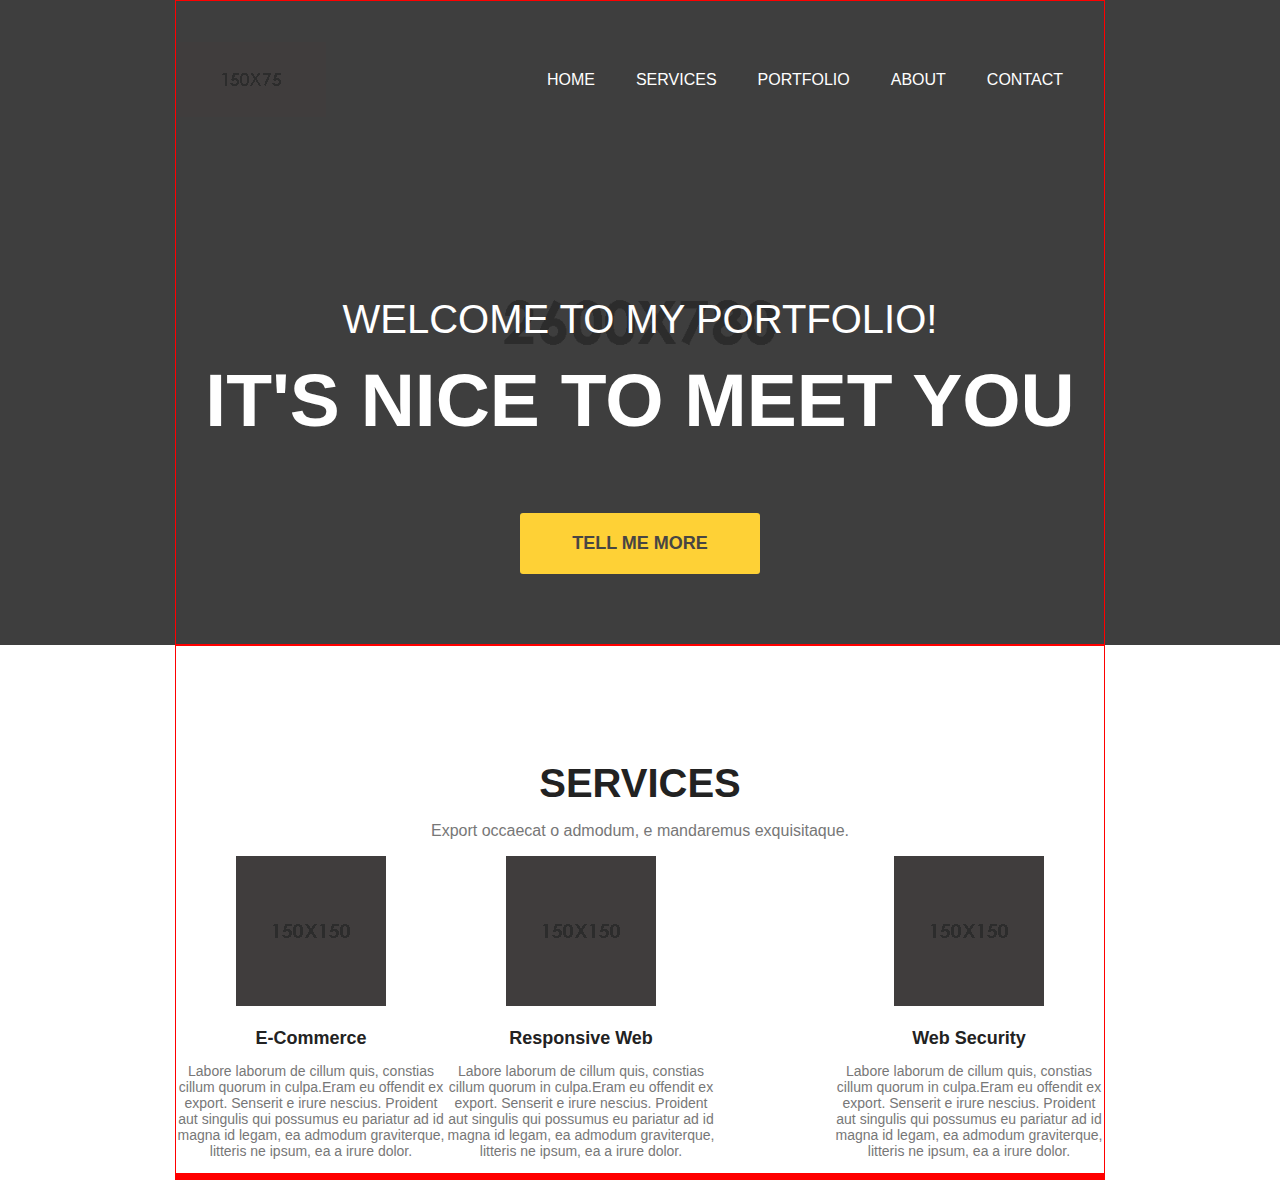
==== index.html @ 003c198b "first container done" ====
<!DOCTYPE html>
<html lang="en">

<head>
  <meta charset="UTF-8">
  <meta name="viewport" content="width=device-width, initial-scale=1.0">
  <meta http-equiv="X-UA-Compatible" content="ie=edge">
  <title>Ilja Magdenko Partfolio</title>
  <link rel="stylesheet" href="css/main.css">
</head>

<body>
  <header>
    <div class="container">
      <div class="heading clearfix">
        <img src="images/logo.png" alt="Logo" class="logo">
        <nav>
          <ul class="menu">
            <li>
              <a href="#">Home</a>
            </li>
            <li>
              <a href="#">Services</a>
            </li>
            <li>
              <a href="#">Portfolio</a>
            </li>
            <li>
              <a href="#">About</a>
            </li>
            <li>
              <a href="#">Contact</a>
            </li>
          </ul>
        </nav>
      </div>
      <div class="titles">
        <div class="titles_first">
          Welcome to my Portfolio!
        </div>
        <h1>
         It's nice to meet you
        </h1>
      </div>
      <a href="#" class="button">Tell Me More</a>
    </div>
  </header>

  <section>
    <div class="container">
      <div class="title">
        <h2>
            Services
          </h2>
        <p>
          Export occaecat o admodum, e mandaremus exquisitaque.
        </p>
      </div>
      <div class="services clearfix">
        <div class="services_item">
          <img src="images/client.png" alt="Service" class="">
          <h3>E-Commerce</h3>
          <p>Labore laborum de cillum quis, constias cillum quorum in culpa.Eram eu offendit ex export. Senserit e irure nescius. Proident aut singulis qui possumus eu pariatur ad id magna id legam, ea admodum graviterque, litteris ne ipsum, ea a irure dolor.</p>
        </div>
        <div class="services_item">
          <img src="images/client.png" alt="Service" class="">
          <h3>Responsive Web</h3>
          <p>Labore laborum de cillum quis, constias cillum quorum in culpa.Eram eu offendit ex export. Senserit e irure nescius. Proident aut singulis qui possumus eu pariatur ad id magna id legam, ea admodum graviterque, litteris ne ipsum, ea a irure dolor.</p>
        </div>
        <div class="services_item">
          <img src="images/client.png" alt="Service" class="">
          <h3>Web Security</h3>
          <p>Labore laborum de cillum quis, constias cillum quorum in culpa.Eram eu offendit ex export. Senserit e irure nescius. Proident aut singulis qui possumus eu pariatur ad id magna id legam, ea admodum graviterque, litteris ne ipsum, ea a irure dolor.</p>
        </div>
      </div>
    </div>
  </section>

  <section>
    <div class="container">

    </div>
  </section>

  <section>
    <div class="container">

    </div>
  </section>

  <footer>
    <div class="container">

    </div>
  </footer>
</body>

</html>
---- css/main.css ----
body {
  padding: 0;
  margin: 0;
  font-family: Arial, sans-serif;
  color: #222;
}

.clearfix::after{
  content: '';
  display: table;
  width: 100%;
  clear: both;
}

div {
  box-sizing: border-box;
}

header {
  background: url(../images/background.png) no-repeat center top / cover;
}

.container {
  width: 930px;
  border: 1px solid red;
  margin: 0 auto;
}

.logo {
  margin-top: 41px;
  float: left;
}

nav {
  float: right;
  margin-top: 70px;
}

.menu {
  padding: 0px;
  margin: 0px;
  display: block;
}

.menu li {
  float: left;
  display: block;
  margin-right: 41px;
}

.menu a {
  color: #fff;
  text-decoration: none;
  text-transform: uppercase;
  font-style: 14px;
}

.titles_first {
  font-size: 40px;
  color: #fff;
  text-transform: uppercase;
  text-align: center;
  margin-top: 180px;
}

h1 {
  font-size: 75px;
  color: #fff;
  text-transform: uppercase;
  text-align: center;
  margin: 15px;
}

.button {
  background: #fed136;
  color: #484543;
  display: block;
  border-radius: 3px;
  width: 240px;
  padding: 20px 0;
  margin: 0 auto;
  text-decoration: none;
  text-align: center;
  text-transform: uppercase;
  font-weight: bold;
  font-size: 18px;
  margin-top: 70px;
  margin-bottom: 70px;
}

.title {
  padding-top: 115px;
}

.title h2 {
  font-size: 40px;
  font-weight: bold;
  text-align: center;
  text-transform: uppercase;
  margin: 0;
}

.title p {
  color: #777;
  text-align: center;
  font-size: 16px;
  margin-top: : 5px;
}

.services{

}

.services_item{
  width: 270px;
  float: left;
  text-align: center;
}

.services_item h3 {
  font-size: 18px;
  margin-bottom: 5px;

}
.services_item p {
  color: #777;
  font-size: 14px;
}

.services_item:last-child {
  float: right;
}
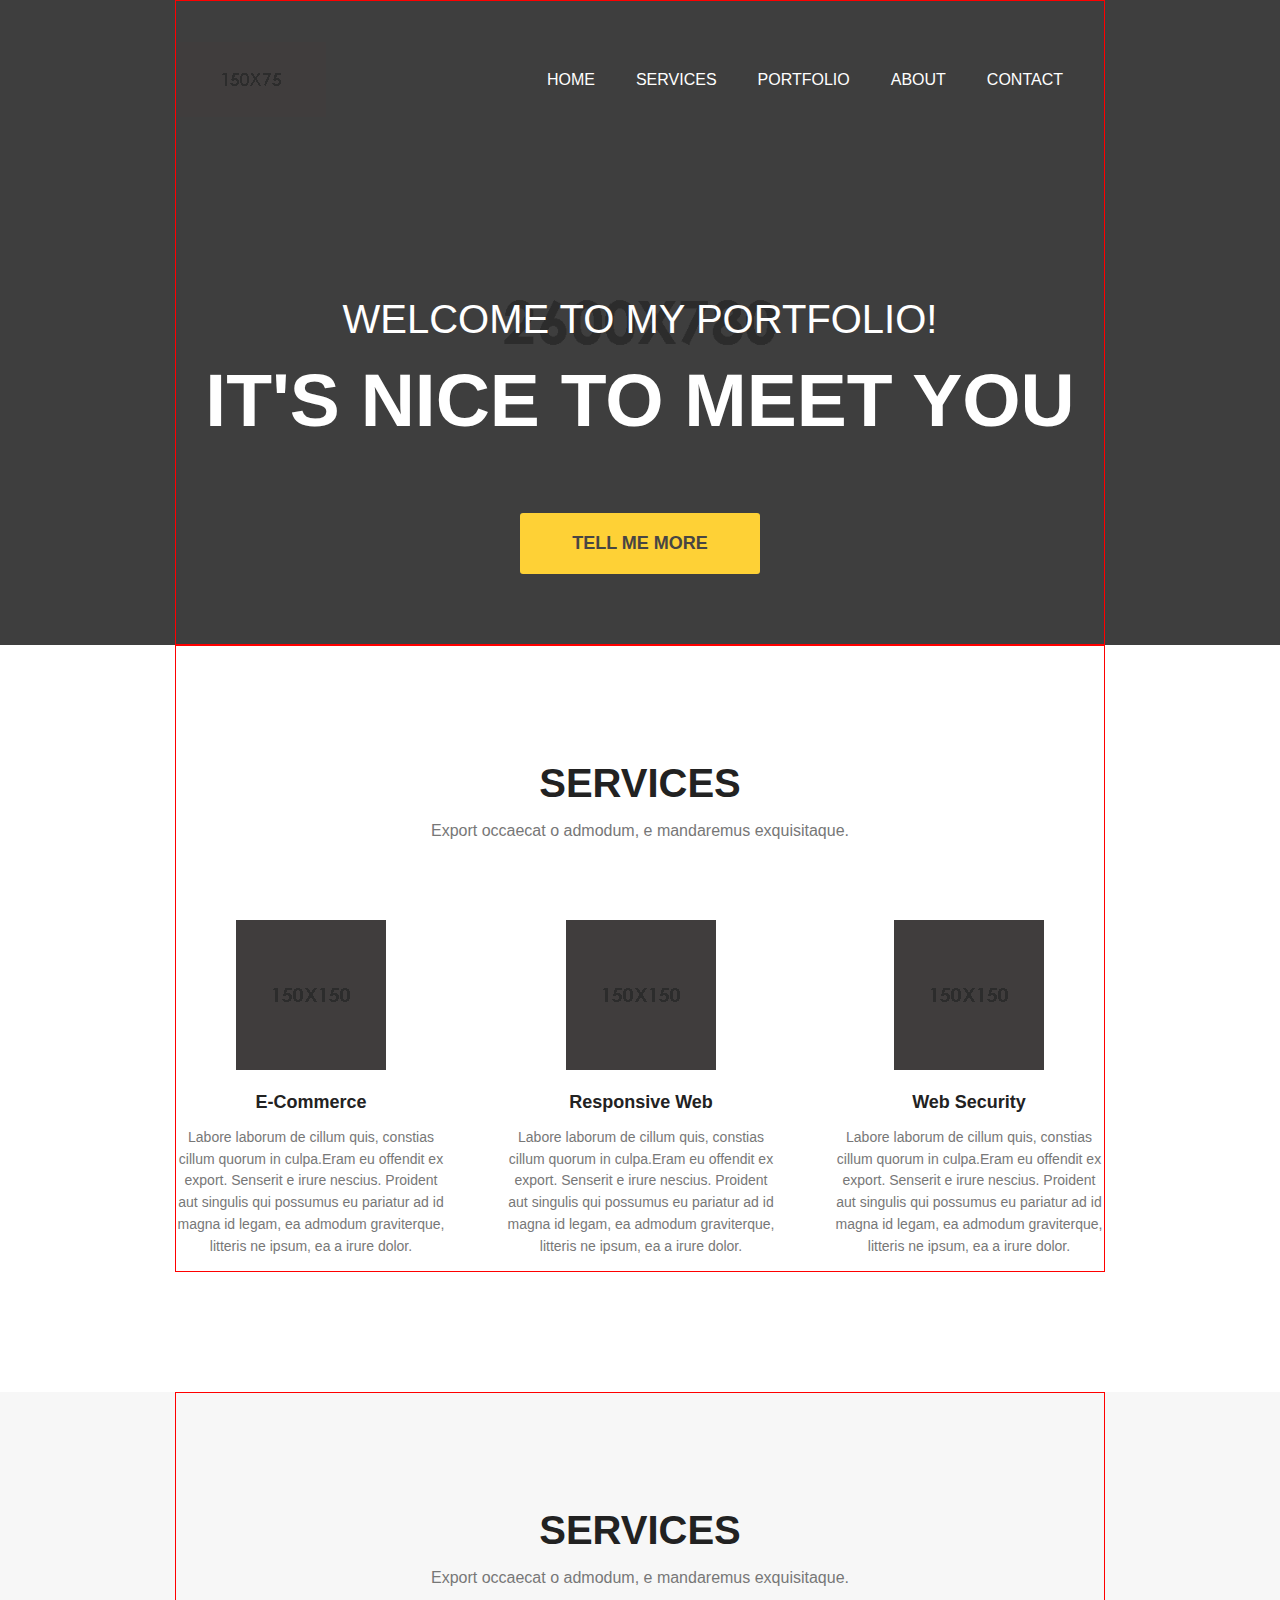
==== commit b8335203: "done second selection" ====
--- a/index.html
+++ b/index.html
@@ -46,7 +46,7 @@
     </div>
   </header>
 
-  <section>
+  <section id="services">
     <div class="container">
       <div class="title">
         <h2>
@@ -76,9 +76,16 @@
     </div>
   </section>
 
-  <section>
+  <section id="portfolio">
     <div class="container">
-
+      <div class="title">
+        <h2>
+            Services
+          </h2>
+        <p>
+          Export occaecat o admodum, e mandaremus exquisitaque.
+        </p>
+      </div>
     </div>
   </section>
 
--- a/css/main.css
+++ b/css/main.css
@@ -108,7 +108,7 @@
 }
 
 .services{
-
+  margin-top: 80px;
 }
 
 .services_item{
@@ -125,8 +125,21 @@
 .services_item p {
   color: #777;
   font-size: 14px;
+  line-height: 1.55em;
 }
 
 .services_item:last-child {
   float: right;
 }
+
+.services_item:nth-child(2){
+  margin-left: 60px;
+}
+
+#services {
+  padding-bottom: 120px;
+}
+
+#portfolio {
+  background: #f7f7f7;
+}
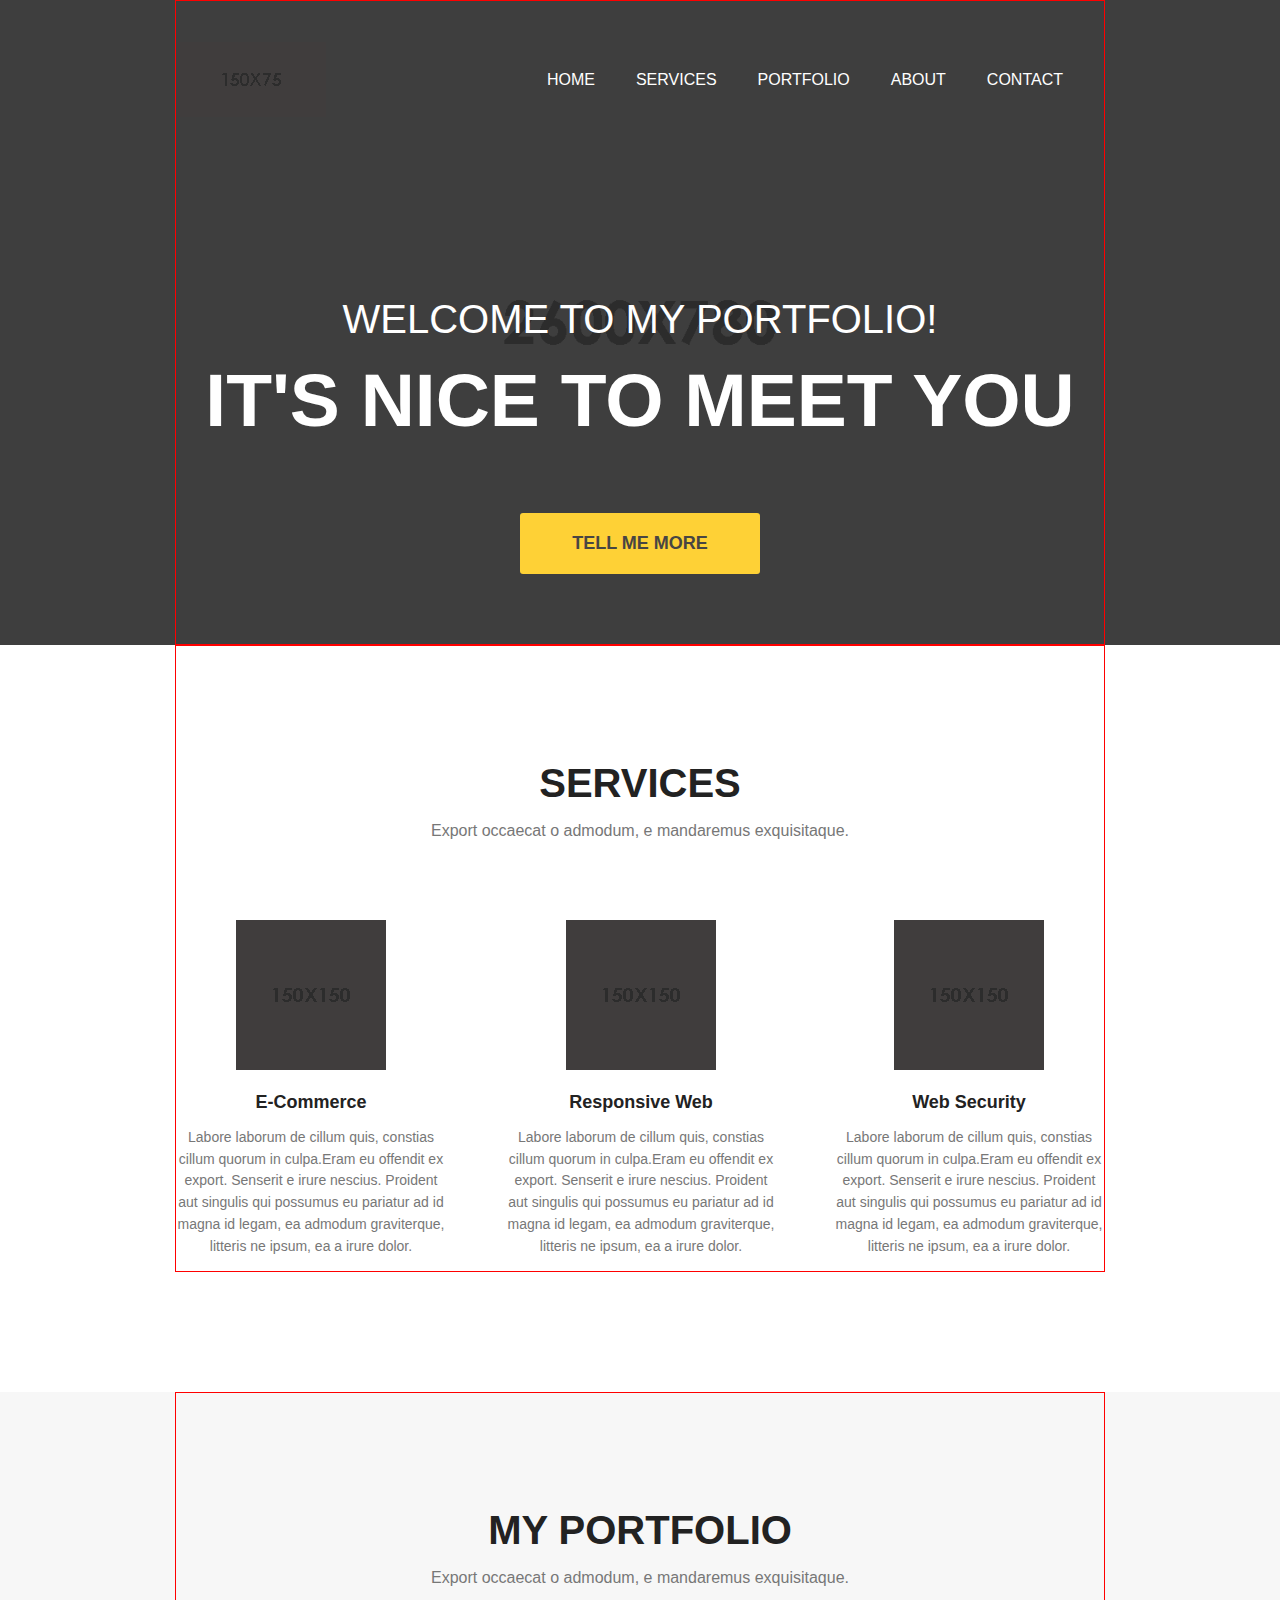
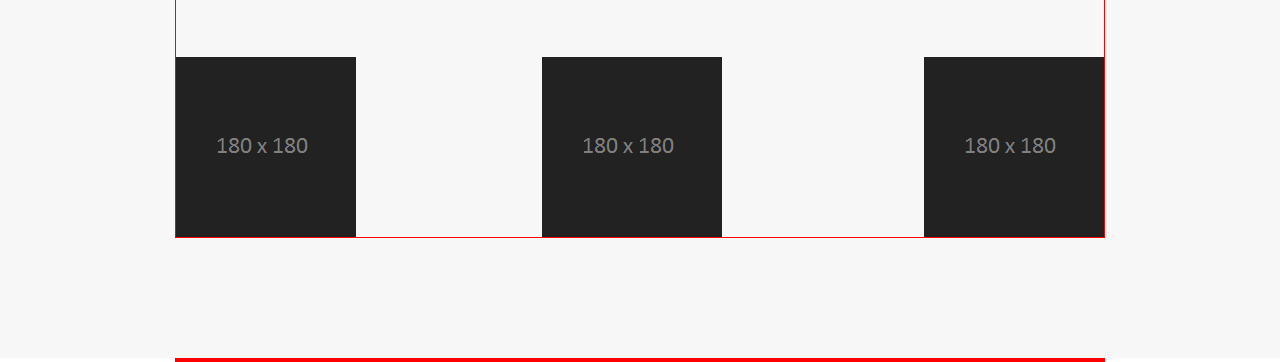
==== commit 6b34b42c: "done 3rd one" ====
--- a/index.html
+++ b/index.html
@@ -80,11 +80,16 @@
     <div class="container">
       <div class="title">
         <h2>
-            Services
+            My Portfolio
           </h2>
         <p>
           Export occaecat o admodum, e mandaremus exquisitaque.
         </p>
+        <div class="works clearfix">
+          <img src="images\apple-touch-icon.png" alt="porfolio">
+          <img src="images\apple-touch-icon.png" alt="porfolio">
+          <img src="images\apple-touch-icon.png" alt="porfolio">
+        </div>
       </div>
     </div>
   </section>
--- a/css/main.css
+++ b/css/main.css
@@ -142,4 +142,21 @@
 
 #portfolio {
   background: #f7f7f7;
+  padding-bottom: 120px;
 }
+
+.works{
+  margin-top: 70px;
+}
+
+.works img{
+  float: left;
+}
+
+.works img:nth-child(2){
+  margin-left: 20%;
+}
+
+.works img:last-child{
+  float: right;
+}
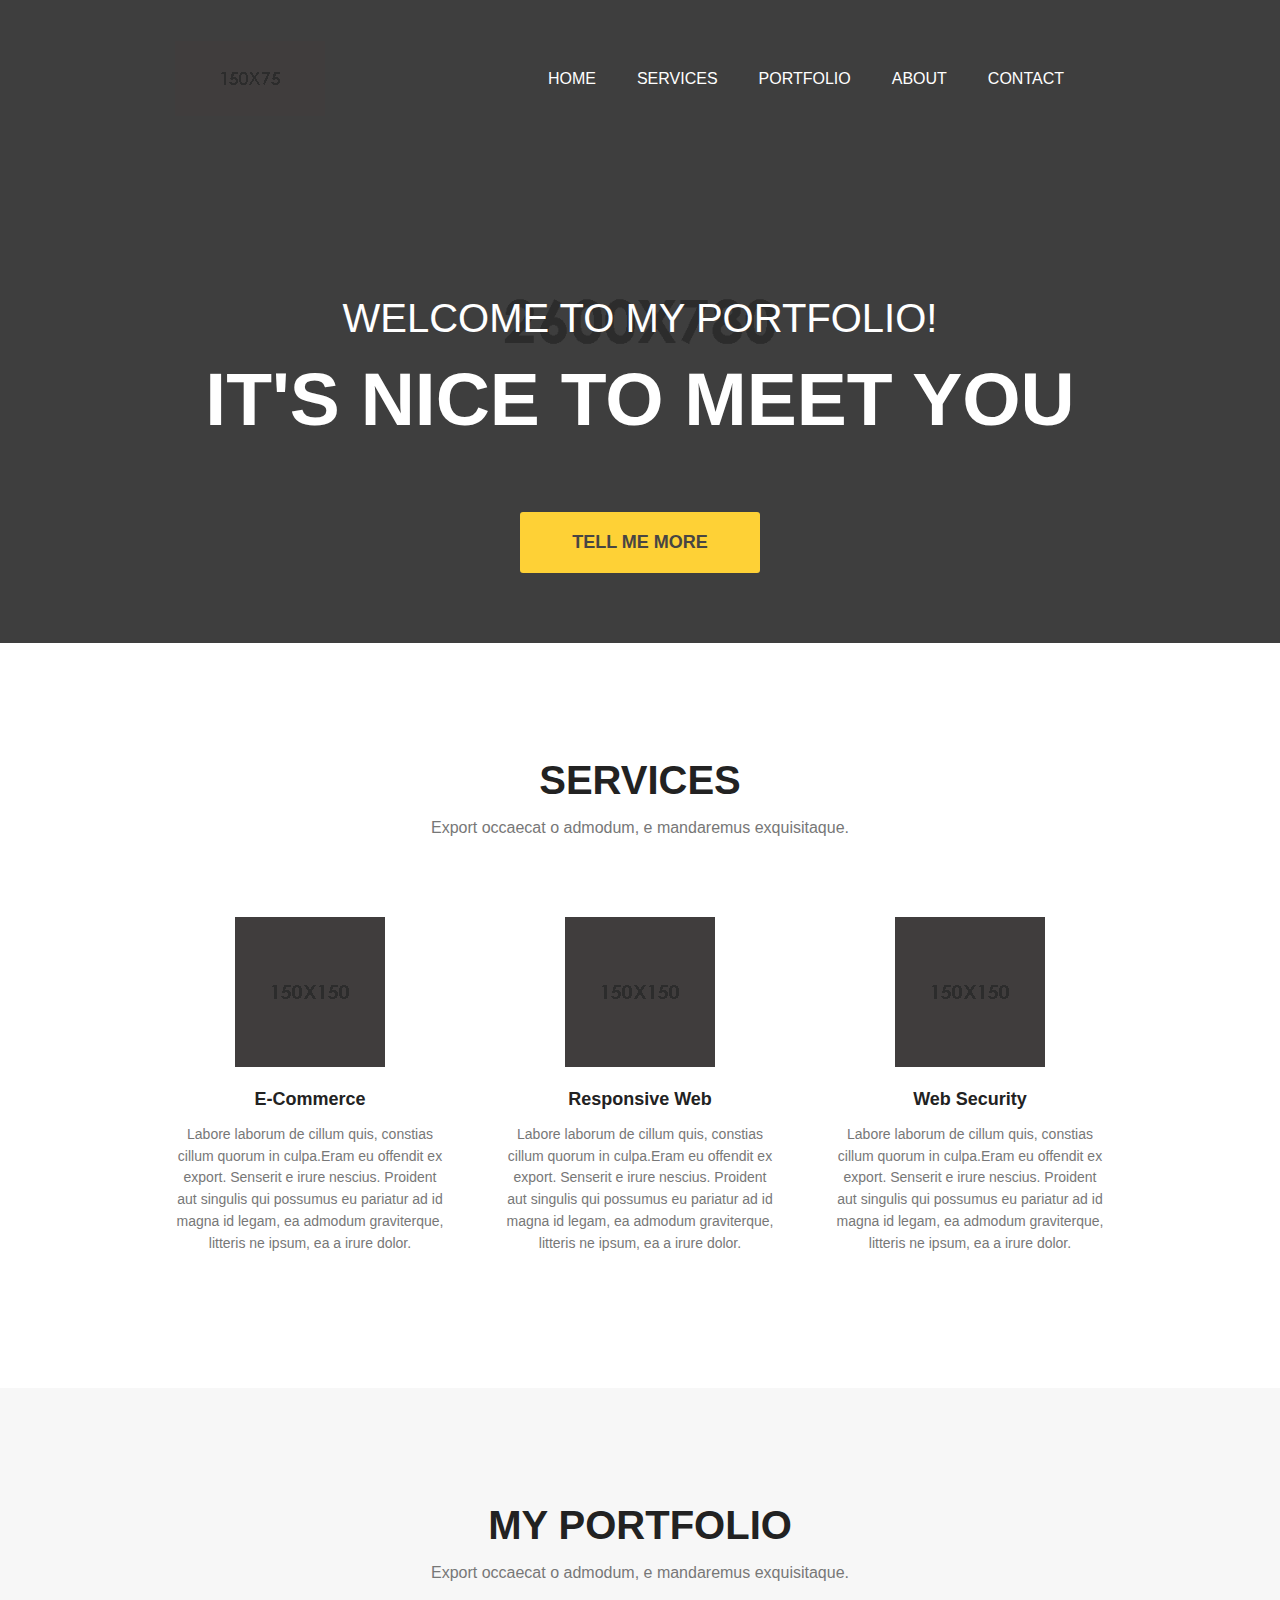
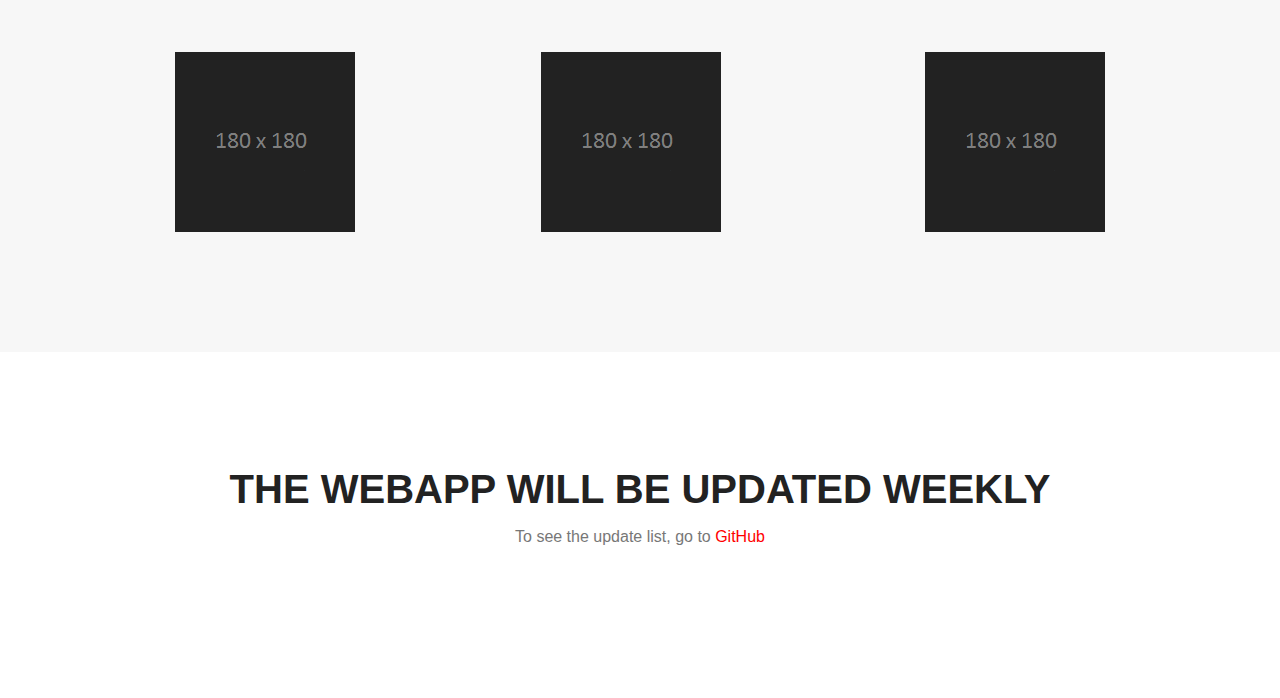
==== commit 72346f9c: "The last edit for 16/10/17" ====
--- a/index.html
+++ b/index.html
@@ -11,7 +11,7 @@
 
 <body>
   <header>
-    <div class="container">
+    <div class="container clearfix">
       <div class="heading clearfix">
         <img src="images/logo.png" alt="Logo" class="logo">
         <nav>
@@ -94,9 +94,24 @@
     </div>
   </section>
 
-  <section>
+  <section id="experience">
     <div class="container">
+      <div class="title">
+        <div class="experience">
+          <h2>
+            The webapp will be updated weekly
+          </h2>
+          <p>
+            To see the update list, go to
+            <a href="https://github.com/duntik/duntik.github.io/commits/master">GitHub</a>
+          </p>
+          <ul class="experiance_table">
+            <div class="uni clearfix">
 
+            </div>
+        </div>
+        </ul>
+      </div>
     </div>
   </section>
 
--- a/css/main.css
+++ b/css/main.css
@@ -22,7 +22,6 @@
 
 .container {
   width: 930px;
-  border: 1px solid red;
   margin: 0 auto;
 }
 
@@ -160,3 +159,12 @@
 .works img:last-child{
   float: right;
 }
+
+#experience {
+  padding-bottom: 120px;
+}
+
+.experience a{
+  text-decoration: none;
+  color: red;
+}
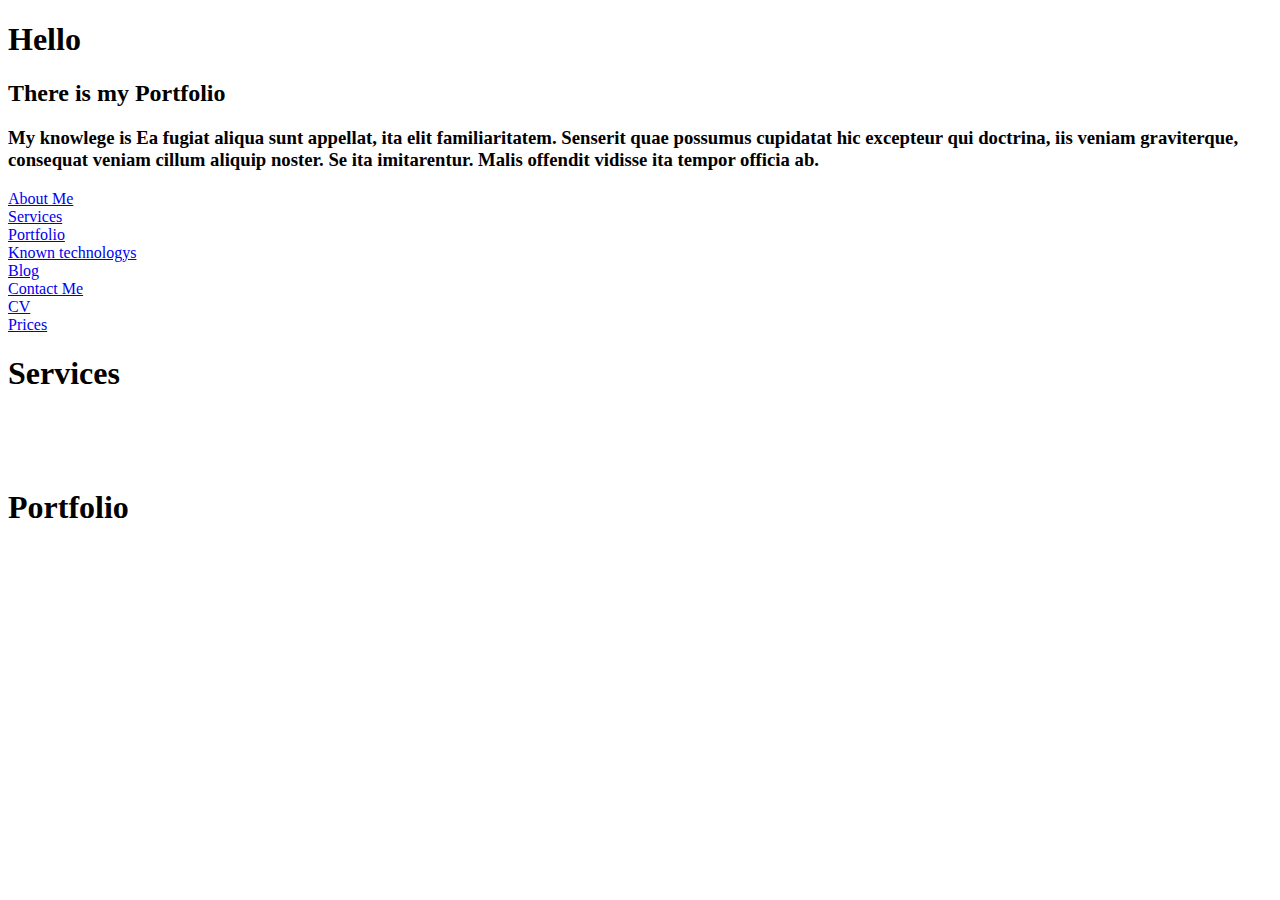
==== commit 16ce4cf9: "sratch" ====
--- a/index.html
+++ b/index.html
@@ -5,121 +5,57 @@
   <meta charset="UTF-8">
   <meta name="viewport" content="width=device-width, initial-scale=1.0">
   <meta http-equiv="X-UA-Compatible" content="ie=edge">
-  <title>Ilja Magdenko Partfolio</title>
-  <link rel="stylesheet" href="css/main.css">
+  <link rel="stylesheet" href="css/main2.css">
+  <link rel="stylesheet" href="/css/main-media.css">
+  <link href="https://fonts.googleapis.com/css?family=Maven+Pro:400,500,700" rel="stylesheet">
+  <title>Duntik Portfolio</title>
 </head>
 
 <body>
-  <header>
-    <div class="container clearfix">
-      <div class="heading clearfix">
-        <img src="images/logo.png" alt="Logo" class="logo">
-        <nav>
-          <ul class="menu">
-            <li>
-              <a href="#">Home</a>
-            </li>
-            <li>
-              <a href="#">Services</a>
-            </li>
-            <li>
-              <a href="#">Portfolio</a>
-            </li>
-            <li>
-              <a href="#">About</a>
-            </li>
-            <li>
-              <a href="#">Contact</a>
-            </li>
-          </ul>
-        </nav>
+  <div class="main">
+    <div class="first">
+      <div class="left">
+        <div class="content-left">
+          <h1>Hello</h1>
+          <h2>There is my Portfolio</h2>
+          <h3>My knowlege is Ea fugiat aliqua sunt appellat, ita elit familiaritatem. Senserit quae possumus cupidatat hic excepteur qui doctrina, iis veniam
+            graviterque, consequat veniam cillum aliquip noster. Se ita imitarentur. Malis
+            offendit vidisse ita tempor officia ab. </h3>
+        </div>
       </div>
-      <div class="titles">
-        <div class="titles_first">
-          Welcome to my Portfolio!
-        </div>
-        <h1>
-         It's nice to meet you
-        </h1>
-      </div>
-      <a href="#" class="button">Tell Me More</a>
-    </div>
-  </header>
-
-  <section id="services">
-    <div class="container">
-      <div class="title">
-        <h2>
-            Services
-          </h2>
-        <p>
-          Export occaecat o admodum, e mandaremus exquisitaque.
-        </p>
-      </div>
-      <div class="services clearfix">
-        <div class="services_item">
-          <img src="images/client.png" alt="Service" class="">
-          <h3>E-Commerce</h3>
-          <p>Labore laborum de cillum quis, constias cillum quorum in culpa.Eram eu offendit ex export. Senserit e irure nescius. Proident aut singulis qui possumus eu pariatur ad id magna id legam, ea admodum graviterque, litteris ne ipsum, ea a irure dolor.</p>
-        </div>
-        <div class="services_item">
-          <img src="images/client.png" alt="Service" class="">
-          <h3>Responsive Web</h3>
-          <p>Labore laborum de cillum quis, constias cillum quorum in culpa.Eram eu offendit ex export. Senserit e irure nescius. Proident aut singulis qui possumus eu pariatur ad id magna id legam, ea admodum graviterque, litteris ne ipsum, ea a irure dolor.</p>
-        </div>
-        <div class="services_item">
-          <img src="images/client.png" alt="Service" class="">
-          <h3>Web Security</h3>
-          <p>Labore laborum de cillum quis, constias cillum quorum in culpa.Eram eu offendit ex export. Senserit e irure nescius. Proident aut singulis qui possumus eu pariatur ad id magna id legam, ea admodum graviterque, litteris ne ipsum, ea a irure dolor.</p>
+      <div class="right">
+        <div class="top-menu">
+          <li><a href="#" class="menu-links">About Me</a></li>
+          <li><a href="#" class="menu-links">Services</a></li>
+          <li><a href="#" class="menu-links">Portfolio</a></li>
+          <li><a href="#" class="menu-links">Known technologys</a></li>
+          <li><a href="#" class="menu-links">Blog</a></li>
+          <li><a href="#" class="menu-links">Contact Me</a></li>
+          <li><a href="#" class="menu-links">CV</a></li>
+          <li><a href="#" class="get-started-btn menu-links">Prices</a></li>
         </div>
       </div>
     </div>
-  </section>
-
-  <section id="portfolio">
-    <div class="container">
-      <div class="title">
-        <h2>
-            My Portfolio
-          </h2>
-        <p>
-          Export occaecat o admodum, e mandaremus exquisitaque.
-        </p>
-        <div class="works clearfix">
-          <img src="images\apple-touch-icon.png" alt="porfolio">
-          <img src="images\apple-touch-icon.png" alt="porfolio">
-          <img src="images\apple-touch-icon.png" alt="porfolio">
+    <div class="second">
+      <div class="second-left">
+        <h1>Services</h1>
+        <div class="services-btn">
+          <div class="first-sv">
+            <img src="images/prices/deviantart-256.png" alt="" class="ser-image">
+          </div>
+          <div class="second-sv">
+            <img src="images/prices/deviantart-256.png" alt="" class="ser-image">
+          </div>
+          <div class="extra-sv">
+            <img src="images/prices/deviantart-256.png" alt="" class="ser-image">
+          </div>
         </div>
       </div>
-    </div>
-  </section>
-
-  <section id="experience">
-    <div class="container">
-      <div class="title">
-        <div class="experience">
-          <h2>
-            The webapp will be updated weekly
-          </h2>
-          <p>
-            To see the update list, go to
-            <a href="https://github.com/duntik/duntik.github.io/commits/master">GitHub</a>
-          </p>
-          <ul class="experiance_table">
-            <div class="uni clearfix">
-
-            </div>
-        </div>
-        </ul>
+      <div class="second-right">
+        <h1>Portfolio</h1>
       </div>
     </div>
-  </section>
-
-  <footer>
-    <div class="container">
-
-    </div>
-  </footer>
+  </div>
 </body>
 
 </html>
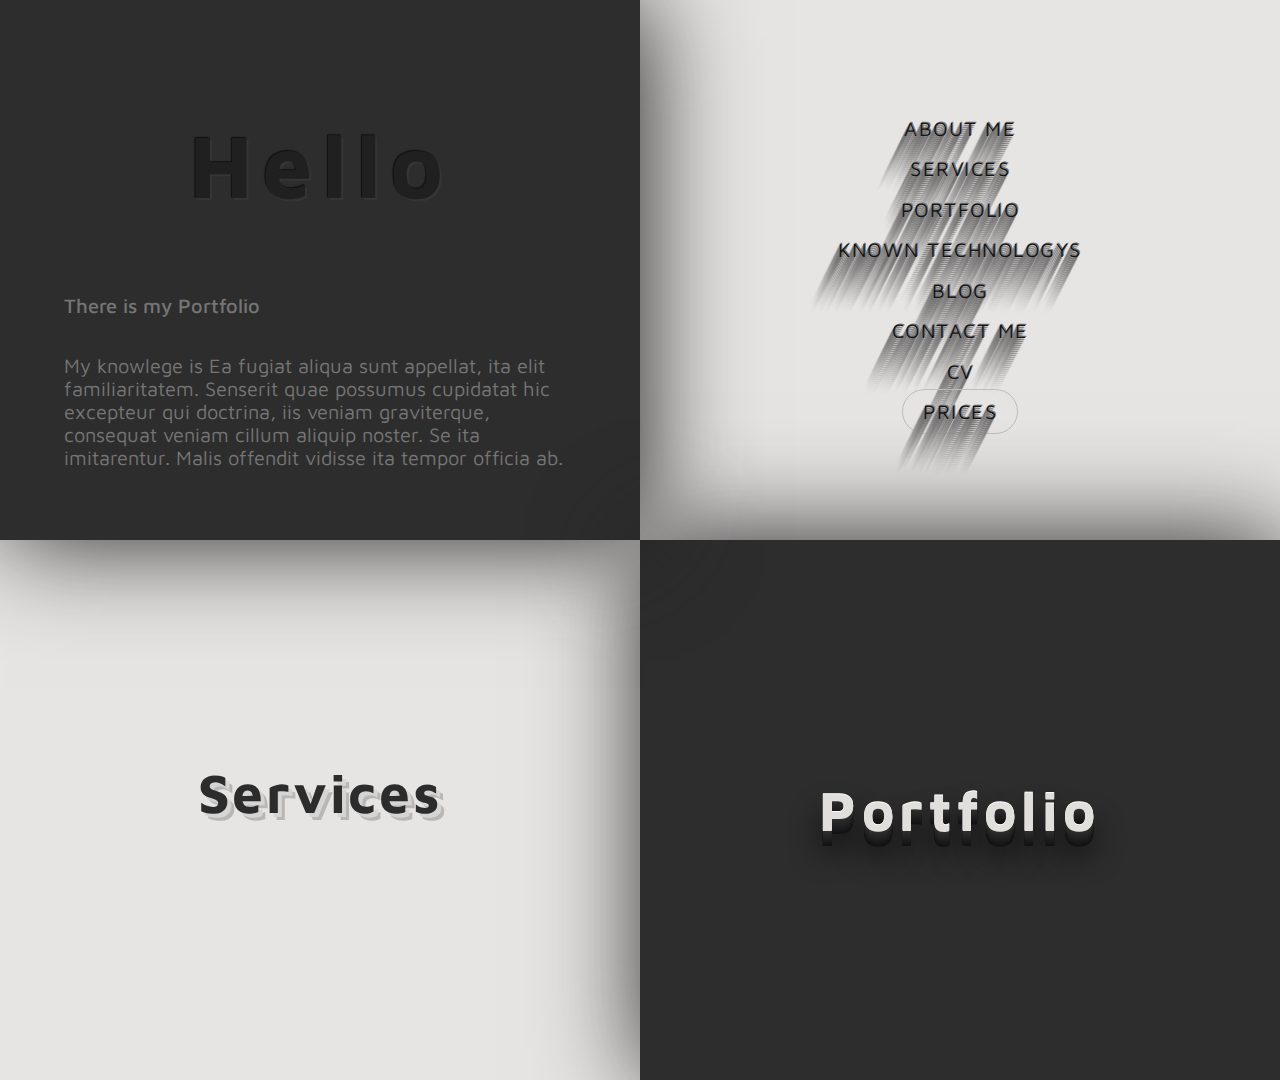
==== commit 11eb8599: "Updated Design" ====
--- a/index.html
+++ b/index.html
@@ -5,10 +5,10 @@
   <meta charset="UTF-8">
   <meta name="viewport" content="width=device-width, initial-scale=1.0">
   <meta http-equiv="X-UA-Compatible" content="ie=edge">
-  <link rel="stylesheet" href="css/main2.css">
+  <link rel="stylesheet" href="/css/main.css">
   <link rel="stylesheet" href="/css/main-media.css">
   <link href="https://fonts.googleapis.com/css?family=Maven+Pro:400,500,700" rel="stylesheet">
-  <title>Duntik Portfolio</title>
+  <title>Duntik Portfolio and CV</title>
 </head>
 
 <body>
@@ -58,4 +58,4 @@
   </div>
 </body>
 
-</html>
+</html>--- a/css/main.css
+++ b/css/main.css
@@ -0,0 +1,144 @@
+*, *::before. *::after {
+  box-sizing: border-box;
+}
+
+body {
+  padding: 0;
+  margin: 0;
+  font-family: 'Maven Pro', sans-serif;
+  color: #222;
+  background: #e7e5e4;
+}
+
+html {
+  font-size: 10px;
+}
+
+.first {
+  display: flex;
+  height: 60vh;
+  background: #2d2d2d;
+}
+
+.left {
+  width: 50%;
+  box-shadow: 5px 0 100px #212121;
+  z-index: 2;
+  min-height: 500px;
+}
+
+.content-left {
+  display: flex;
+  flex-flow: column;
+  align-items: center;
+  justify-content: center;
+  height: 100%;
+}
+
+.content-left h1 {
+  font-size: 9rem;
+  color: #202020;
+  background-color: #2d2d2d;
+  letter-spacing: .1em;
+  text-shadow: -1px -1px 1px #111, 2px 2px 1px #363636;
+}
+
+.content-left h2 {
+  font-size: 2rem;
+  width: 80%;
+  font-weight: 500;
+  color: #757575;
+}
+
+.content-left h3 {
+  font-size: 2rem;
+  width: 80%;
+  font-weight: 200;
+  color: #757575;
+}
+
+.right {
+  display: flex;
+  width: 50%;
+  height: 100%;
+  background: #e7e5e4;
+  align-items: center;
+  min-height: 500px;
+}
+
+.top-menu {
+  height: 60%;
+  width: 100%;
+  display: flex;
+  flex-flow: column;
+  align-items: center;
+  text-transform: uppercase;
+  justify-content: space-around;
+}
+
+.top-menu li {
+  list-style: none;
+  color: #131313;
+  letter-spacing: .15em;
+  text-shadow: 1px -1px 0 #767676, -1px 2px 1px #737272, -2px 4px 1px #767474, -3px 6px 1px #787777, -4px 8px 1px #7b7a7a, -5px 10px 1px #7f7d7d, -6px 12px 1px #828181, -7px 14px 1px #868585, -8px 16px 1px #8b8a89, -9px 18px 1px #8f8e8d, -10px 20px 1px #949392, -11px 22px 1px #999897, -12px 24px 1px #9e9c9c, -13px 26px 1px #a3a1a1, -14px 28px 1px #a8a6a6, -15px 30px 1px #adabab, -16px 32px 1px #b2b1b0, -17px 34px 1px #b7b6b5, -18px 36px 1px #bcbbba, -19px 38px 1px #c1bfbf, -20px 40px 1px #c6c4c4, -21px 42px 1px #cbc9c8, -22px 44px 1px #cfcdcd, -23px 46px 1px #d4d2d1, -24px 48px 1px #d8d6d5, -25px 50px 1px #dbdad9, -26px 52px 1px #dfdddc, -27px 54px 1px #e2e0df, -28px 56px 1px #e4e3e2;
+}
+
+.top-menu a {
+  text-decoration: none;
+  color: #131313;
+  font-size: 2rem;
+}
+
+.get-started-btn {
+  color: red;
+  border: 1px solid #BDBDBD;
+  padding: 1rem 2rem;
+  border-radius: 100px;
+}
+
+.second {
+  display: flex;
+  height: 60vh;
+  background: #2d2d2d;
+}
+
+.second-left {
+  display: flex;
+  width: 50%;
+  height: 100%;
+  background-color: #e7e5e4;
+  flex-flow: column;
+  align-items: center;
+  justify-content: center;
+}
+
+.second-left h1 {
+  font-size: 5.5rem;
+  color: #2c2c2c;
+  letter-spacing: .05em;
+  text-shadow: 4px 4px 0px #d5d5d5, 7px 7px 0px rgba(0, 0, 0, 0.2);
+}
+
+.service-btn {
+  display: flex;
+  flex-direction: row;
+  flex-wrap: wrap;
+  flex-flow: row-reverse;
+}
+
+.second-right {
+  display: flex;
+  width: 50%;
+  height: 100%;
+  box-shadow: 5px 0 100px #212121;
+  flex-flow: column;
+  align-items: center;
+  justify-content: center;
+}
+
+.second-right h1 {
+  font-size: 5.5rem;
+  color: #e0dfdc;
+  letter-spacing: .1em;
+  text-shadow: 0 -1px 0 #fff, 0 1px 0 #2e2e2e, 0 2px 0 #2c2c2c, 0 3px 0 #2a2a2a, 0 4px 0 #282828, 0 5px 0 #262626, 0 6px 0 #242424, 0 7px 0 #222, 0 8px 0 #202020, 0 9px 0 #1e1e1e, 0 10px 0 #1c1c1c, 0 11px 0 #1a1a1a, 0 12px 0 #181818, 0 13px 0 #161616, 0 14px 0 #141414, 0 15px 0 #121212, 0 22px 30px rgba(0, 0, 0, 0.9);
+}--- a/css/main-media.css
+++ b/css/main-media.css
@@ -0,0 +1,37 @@
+@media (max-width: 1199px) {
+  html {
+    font-size: 8px;
+  }
+  .first {
+    flex-direction: column;
+    display: flex;
+    height: 100vh;
+  }
+  .left {
+    height: 50%;
+    width: 100%;
+  }
+  .right {
+    width: 100%;
+    height: 50%;
+  }
+}
+
+@media (max-width: 991px) {
+  html {
+    font-size: 5px;
+  }
+  .first {
+    flex-direction: column;
+    display: flex;
+    height: 100vh;
+  }
+  .left {
+    height: 50%;
+    width: 100%;
+  }
+  .right {
+    width: 100%;
+    height: 50%;
+  }
+}
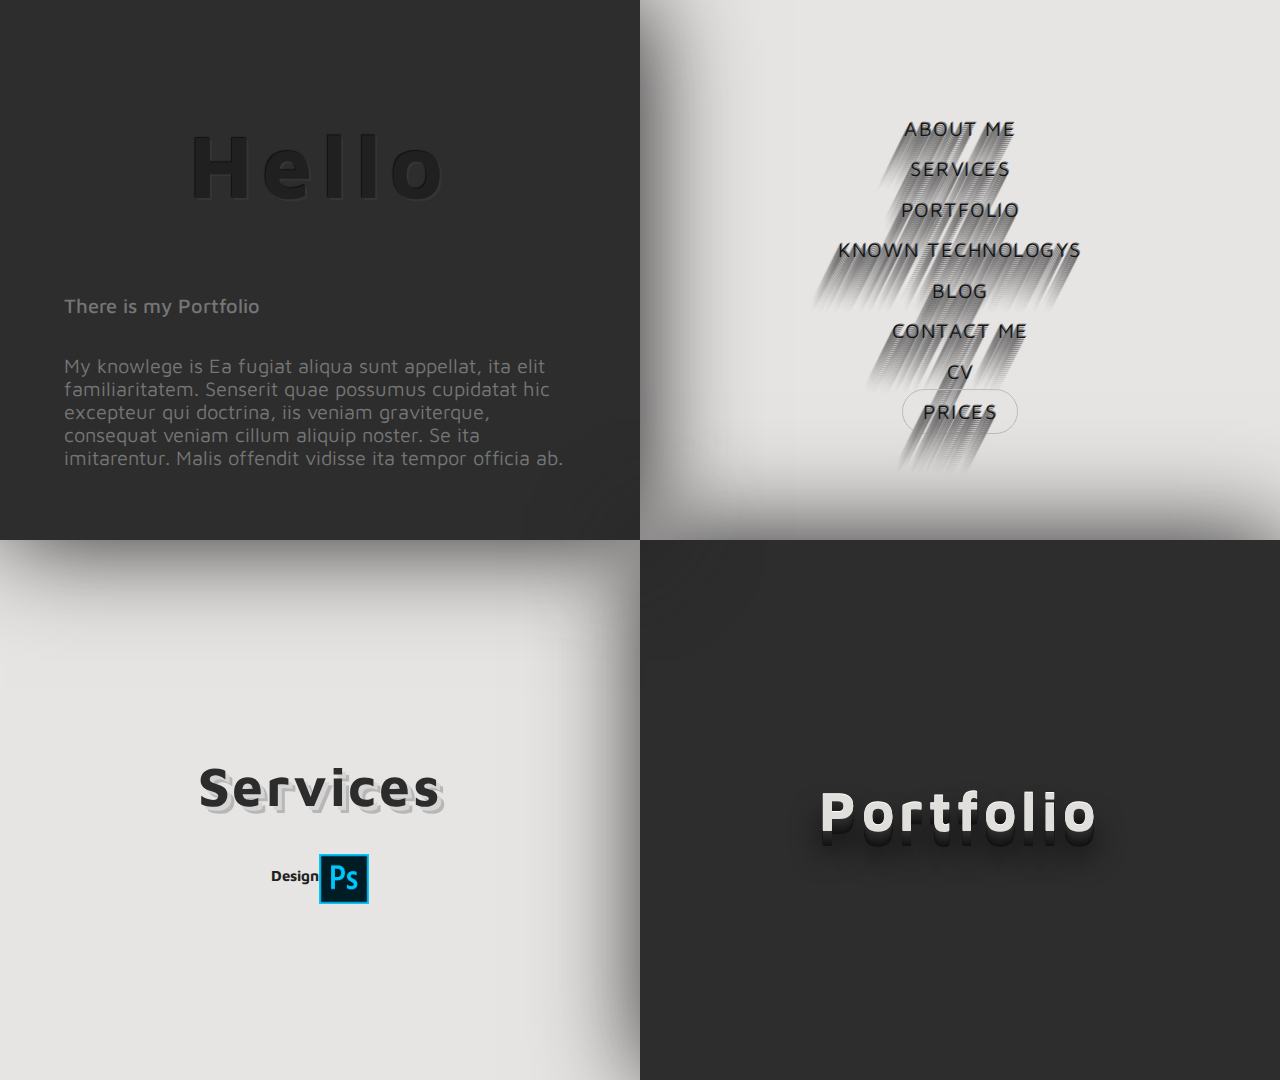
==== commit a96ec250: "design v.2.0.1" ====
--- a/index.html
+++ b/index.html
@@ -40,6 +40,8 @@
       <div class="second-left">
         <h1>Services</h1>
         <div class="services-btn">
+          <h2>Design</h2>
+          <img src="images\services\photoshop.png" width="50" height="50" alt="" class="ser-image">
           <div class="first-sv">
             <img src="images/prices/deviantart-256.png" alt="" class="ser-image">
           </div>
--- a/css/main.css
+++ b/css/main.css
@@ -141,4 +141,8 @@
   color: #e0dfdc;
   letter-spacing: .1em;
   text-shadow: 0 -1px 0 #fff, 0 1px 0 #2e2e2e, 0 2px 0 #2c2c2c, 0 3px 0 #2a2a2a, 0 4px 0 #282828, 0 5px 0 #262626, 0 6px 0 #242424, 0 7px 0 #222, 0 8px 0 #202020, 0 9px 0 #1e1e1e, 0 10px 0 #1c1c1c, 0 11px 0 #1a1a1a, 0 12px 0 #181818, 0 13px 0 #161616, 0 14px 0 #141414, 0 15px 0 #121212, 0 22px 30px rgba(0, 0, 0, 0.9);
+}
+
+.services-btn {
+  display: flex;
 }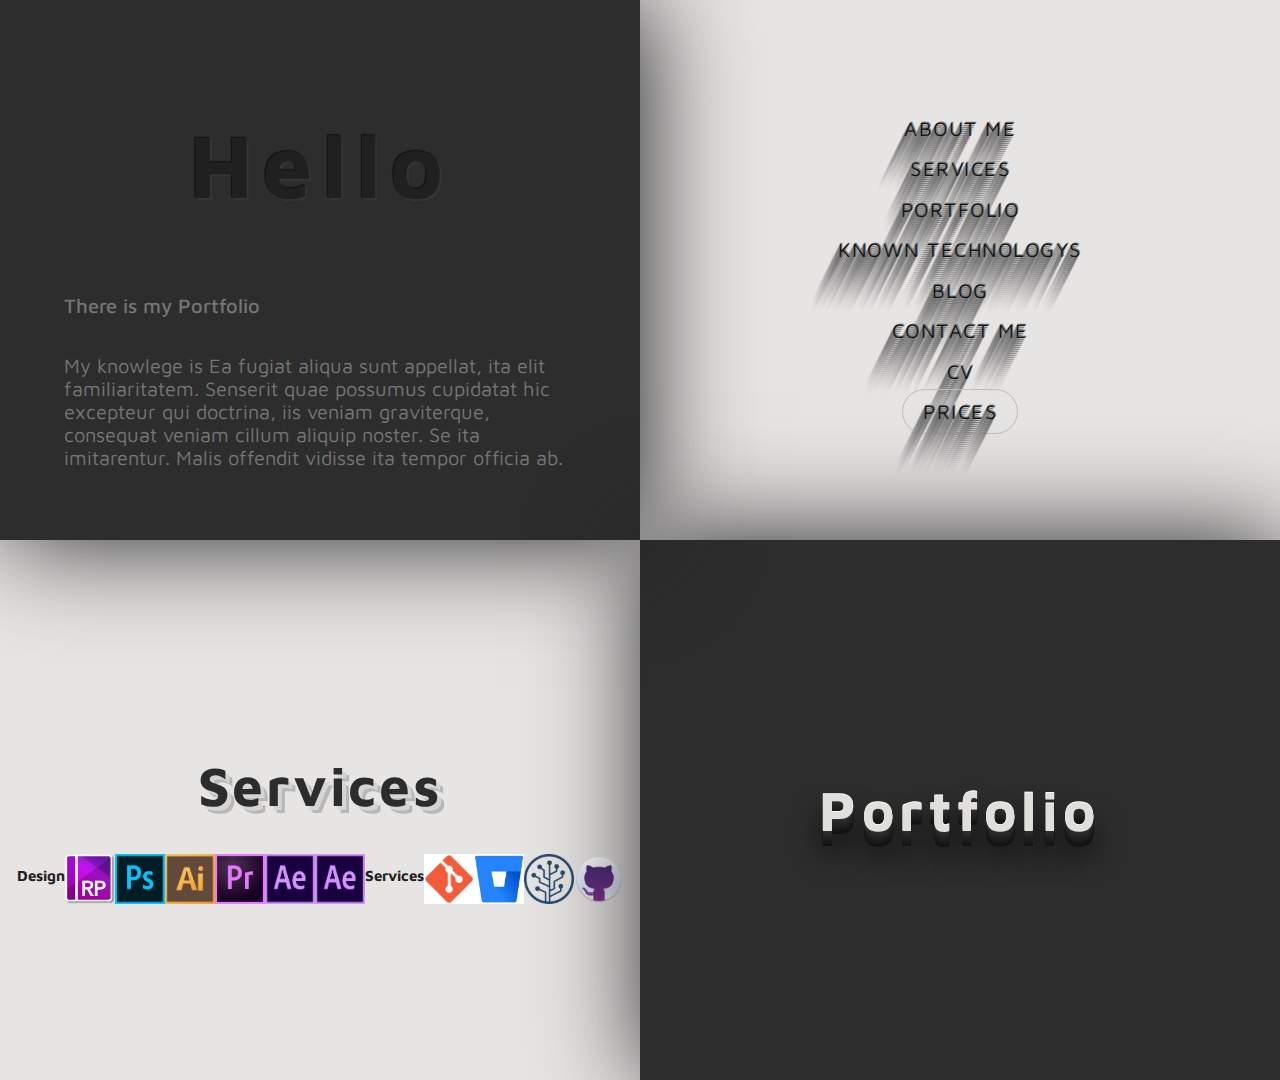
==== commit 59c9645a: "Adding Services" ====
--- a/index.html
+++ b/index.html
@@ -5,8 +5,8 @@
   <meta charset="UTF-8">
   <meta name="viewport" content="width=device-width, initial-scale=1.0">
   <meta http-equiv="X-UA-Compatible" content="ie=edge">
-  <link rel="stylesheet" href="/css/main.css">
-  <link rel="stylesheet" href="/css/main-media.css">
+  <link rel="stylesheet" href="css/main.css">
+  <link rel="stylesheet" href="css/main-media.css">
   <link href="https://fonts.googleapis.com/css?family=Maven+Pro:400,500,700" rel="stylesheet">
   <title>Duntik Portfolio and CV</title>
 </head>
@@ -41,7 +41,18 @@
         <h1>Services</h1>
         <div class="services-btn">
           <h2>Design</h2>
-          <img src="images\services\photoshop.png" width="50" height="50" alt="" class="ser-image">
+          <img src="images\services\axure-rp.png" width="50" height="50" alt="Axure-RP" class="ser-image">
+          <img src="images\services\photoshop.png" width="50" height="50" alt="Photoshop" class="ser-image">
+          <img src="images\services\illustrator.jpg" width="50" height="50" alt="Illustrator" class="ser-image">
+          <img src="images\services\premiere.png" width="50" height="50" alt="Premiere" class="ser-image">
+          <img src="images\services\After-Effects.png" width="50" height="50" alt="After-Effects" class="ser-image">
+          <img src="images\services\After-Effects.png" width="50" height="50" alt="After-Effects" class="ser-image">
+
+          <h2>Services</h2>
+          <img src="images\services\git.png" width="50" height="50" alt="Git" class="ser-image">
+          <img src="images\services\bitbucket.jpg" width="50" height="50" alt="BitBucket" class="ser-image">
+          <img src="images\services\sourcetree.png" width="50" height="50" alt="SourceTree" class="ser-image">
+          <img src="images\services\github-desktop.png" width="50" height="50" alt="Github Desktop" class="ser-image">
           <div class="first-sv">
             <img src="images/prices/deviantart-256.png" alt="" class="ser-image">
           </div>
